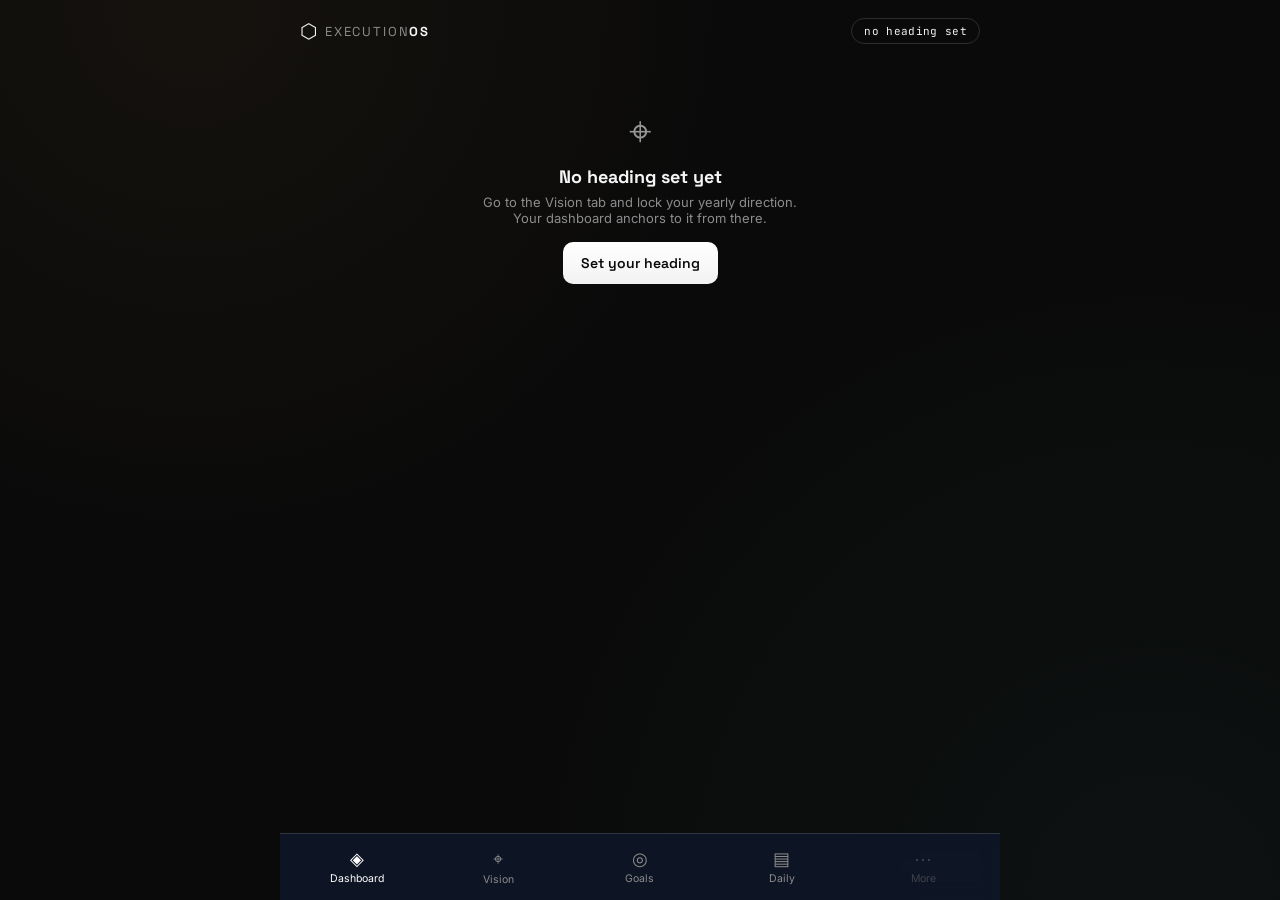
==== index.html @ 9ea79d82 "Update index.html" ====
<!DOCTYPE html>
<html lang="en">
<head>
<meta charset="UTF-8" />
<meta name="viewport" content="width=device-width, initial-scale=1, viewport-fit=cover" />
<meta name="theme-color" content="#0A0A0A" />
<title>Execution OS</title>
<link rel="manifest" href="manifest.json" />
<link rel="icon" href="icons/icon-192.png" />
<link rel="stylesheet" href="css/style.css" />
</head>
<body>

  <div class="app-shell">

    <header class="topbar">
      <div class="brand">
        <span class="brand-mark">⬡</span>
        <span class="brand-name">EXECUTION<strong>OS</strong></span>
      </div>
      <div class="drift-pill" id="driftPill">no heading set</div>
    </header>

    <main id="view" class="view" role="main"></main>

    <nav class="tabbar" id="tabbar" aria-label="Primary">
      <button class="tab active" data-route="dashboard">
        <span class="tab-icon">◈</span><span>Dashboard</span>
      </button>
      <button class="tab" data-route="vision">
        <span class="tab-icon">⌖</span><span>Vision</span>
      </button>
      <button class="tab" data-route="goals">
        <span class="tab-icon">◎</span><span>Goals</span>
      </button>
      <button class="tab" data-route="daily">
        <span class="tab-icon">▤</span><span>Daily</span>
      </button>
      <button class="tab locked" data-route="more">
        <span class="tab-icon">⋯</span><span>More</span>
      </button>
    </nav>

  </div>

  <template id="tpl-locked">
    <div class="module-locked">
      <div class="locked-glyph">◌</div>
      <h2></h2>
      <p>This module builds on the same foundation and ships next, module by module.</p>
    </div>
  </template>

  <script src="js/storage.js"></script>
  <script src="js/vision.js"></script>
  <script src="js/goals.js"></script>
  <script src="js/daily.js"></script>
  <script src="js/dashboard.js"></script>
  <script src="js/app.js"></script>
  <script>
    if ('serviceWorker' in navigator) {
      window.addEventListener('load', () => navigator.serviceWorker.register('sw.js').catch(()=>{}));
    }
  </script>
</body>
</html>
---- css/style.css ----
@import url('https://fonts.googleapis.com/css2?family=Space+Grotesk:wght@500;600;700&family=Inter:wght@400;500;600&family=JetBrains+Mono:wght@400;500;600&display=swap');

:root{
  --ink: #0A0A0A;
  --panel: #141414;
  --panel-raised: #1E1E1E;
  --brass: #F2F2F2;
  --amber: #FFFFFF;
  --teal: #B0B0B0;
  --text: #F5F5F5;
  --text-dim: #8C8C8C;
  --danger: #D6D6D6;
  --border: rgba(255,255,255,0.14);
  --radius: 14px;
  --font-display: 'Space Grotesk', sans-serif;
  --font-body: 'Inter', sans-serif;
  --font-mono: 'JetBrains Mono', monospace;
}

*{ box-sizing: border-box; }
html,body{ height:100%; }
body{
  margin:0;
  background: var(--ink);
  background-image:
    radial-gradient(circle at 15% 0%, rgba(200,149,80,0.06), transparent 40%),
    radial-gradient(circle at 90% 100%, rgba(76,140,140,0.06), transparent 45%);
  color: var(--text);
  font-family: var(--font-body);
  -webkit-font-smoothing: antialiased;
}

button{ font-family: inherit; }

.app-shell{
  max-width: 720px;
  margin: 0 auto;
  min-height: 100vh;
  display: flex;
  flex-direction: column;
  position: relative;
}

/* ---------- Top bar ---------- */
.topbar{
  display:flex;
  align-items:center;
  justify-content:space-between;
  padding: 18px 20px 14px;
}
.brand{ display:flex; align-items:center; gap:8px; }
.brand-mark{ color: var(--brass); font-size: 20px; }
.brand-name{
  font-family: var(--font-display);
  font-size: 13px;
  letter-spacing: 0.14em;
  color: var(--text-dim);
}
.brand-name strong{ color: var(--text); font-weight:700; }
.drift-pill{
  font-family: var(--font-mono);
  font-size: 11px;
  color: var(--brass);
  border: 1px solid var(--border);
  border-radius: 999px;
  padding: 5px 12px;
  letter-spacing: 0.03em;
  white-space: nowrap;
}

/* ---------- View ---------- */
.view{
  flex: 1;
  padding: 8px 20px 100px;
  animation: fadeIn .25s ease;
}
@keyframes fadeIn{ from{ opacity:0; transform: translateY(4px);} to{opacity:1; transform:none;} }
@media (prefers-reduced-motion: reduce){
  .view{ animation:none; }
}

/* ---------- Tab bar ---------- */
.tabbar{
  position: sticky;
  bottom:0;
  display:flex;
  background: rgba(15,22,38,0.92);
  backdrop-filter: blur(10px);
  border-top: 1px solid var(--border);
  padding: 8px 6px calc(8px + env(safe-area-inset-bottom));
}
.tab{
  flex:1;
  background:none;
  border:none;
  color: var(--text-dim);
  display:flex;
  flex-direction:column;
  align-items:center;
  gap:3px;
  font-size: 10.5px;
  padding: 6px 2px;
  border-radius: 10px;
  cursor:pointer;
  transition: color .15s ease;
}
.tab-icon{ font-size: 18px; }
.tab.active{ color: var(--amber); }
.tab.locked{ opacity: .38; }
.tab:focus-visible, button:focus-visible, input:focus-visible, textarea:focus-visible{
  outline: 2px solid var(--amber);
  outline-offset: 2px;
}

/* ---------- Shared components ---------- */
.card{
  background: var(--panel);
  border: 1px solid var(--border);
  border-radius: var(--radius);
  padding: 20px;
  margin-bottom: 14px;
}
.eyebrow{
  font-family: var(--font-mono);
  font-size: 11px;
  letter-spacing: 0.1em;
  text-transform: uppercase;
  color: var(--teal);
  margin: 0 0 8px;
}
h1,h2,h3{ font-family: var(--font-display); margin:0; color: var(--text); }
.btn{
  font-family: var(--font-display);
  font-weight: 600;
  font-size: 14px;
  border: 1px solid var(--border);
  background: var(--panel-raised);
  color: var(--text);
  padding: 12px 18px;
  border-radius: 10px;
  cursor: pointer;
}
.btn-primary{
  background: linear-gradient(180deg, var(--amber), var(--brass));
  color: #0A0A0A;
  border: none;
}
.btn:active{ transform: scale(0.98); }
textarea, input[type=text]{
  width:100%;
  background: var(--ink);
  border: 1px solid var(--border);
  color: var(--text);
  border-radius: 10px;
  padding: 12px 14px;
  font-family: var(--font-body);
  font-size: 14.5px;
  resize: vertical;
}

/* ---------- Vision / Dashboard specific ---------- */
.bearing-ring{
  display:flex;
  align-items:center;
  justify-content:center;
  margin: 18px 0 6px;
}
.bearing-number{
  font-family: var(--font-mono);
  font-size: 34px;
  fill: var(--text);
}
.bearing-label{
  font-family: var(--font-mono);
  font-size: 9px;
  fill: var(--text-dim);
  letter-spacing: 0.08em;
}

.heading-statement{
  font-family: var(--font-display);
  font-size: 22px;
  line-height: 1.35;
  color: var(--text);
  margin: 6px 0 16px;
}
.direction-list{ list-style:none; margin:0; padding:0; display:flex; flex-direction:column; gap:8px; }
.direction-item{
  display:flex;
  align-items:center;
  gap:10px;
  font-size: 14px;
  padding: 10px 12px;
  background: var(--panel-raised);
  border-radius: 10px;
  border: 1px solid var(--border);
}
.direction-item .marker{ color: var(--brass); font-family: var(--font-mono); font-size:12px; }

.module-locked{
  text-align:center;
  padding: 60px 20px;
  color: var(--text-dim);
}
.locked-glyph{ font-size: 40px; color: var(--brass); opacity:.6; margin-bottom: 10px; }
.module-locked h2{ font-size: 18px; margin-bottom: 6px; color: var(--text); }
.module-locked p{ font-size: 13px; max-width: 320px; margin: 0 auto; }

.form-row{ margin-bottom: 14px; }
.form-row label{
  display:block;
  font-family: var(--font-mono);
  font-size: 11px;
  letter-spacing: .05em;
  color: var(--text-dim);
  margin-bottom: 6px;
}
.dir-input-row{ display:flex; gap:8px; margin-bottom:8px; }
.dir-input-row input{ flex:1; }
.icon-btn{
  background: var(--panel-raised);
  border: 1px solid var(--border);
  color: var(--text-dim);
  border-radius: 8px;
  width: 38px;
  cursor:pointer;
  font-size: 16px;
}
.empty-state{ color: var(--text-dim); font-size: 13px; text-align:center; padding: 20px 0; }

.realign-actions{ display:flex; gap:10px; margin-top: 14px; }
.realign-actions .btn{ flex:1; }
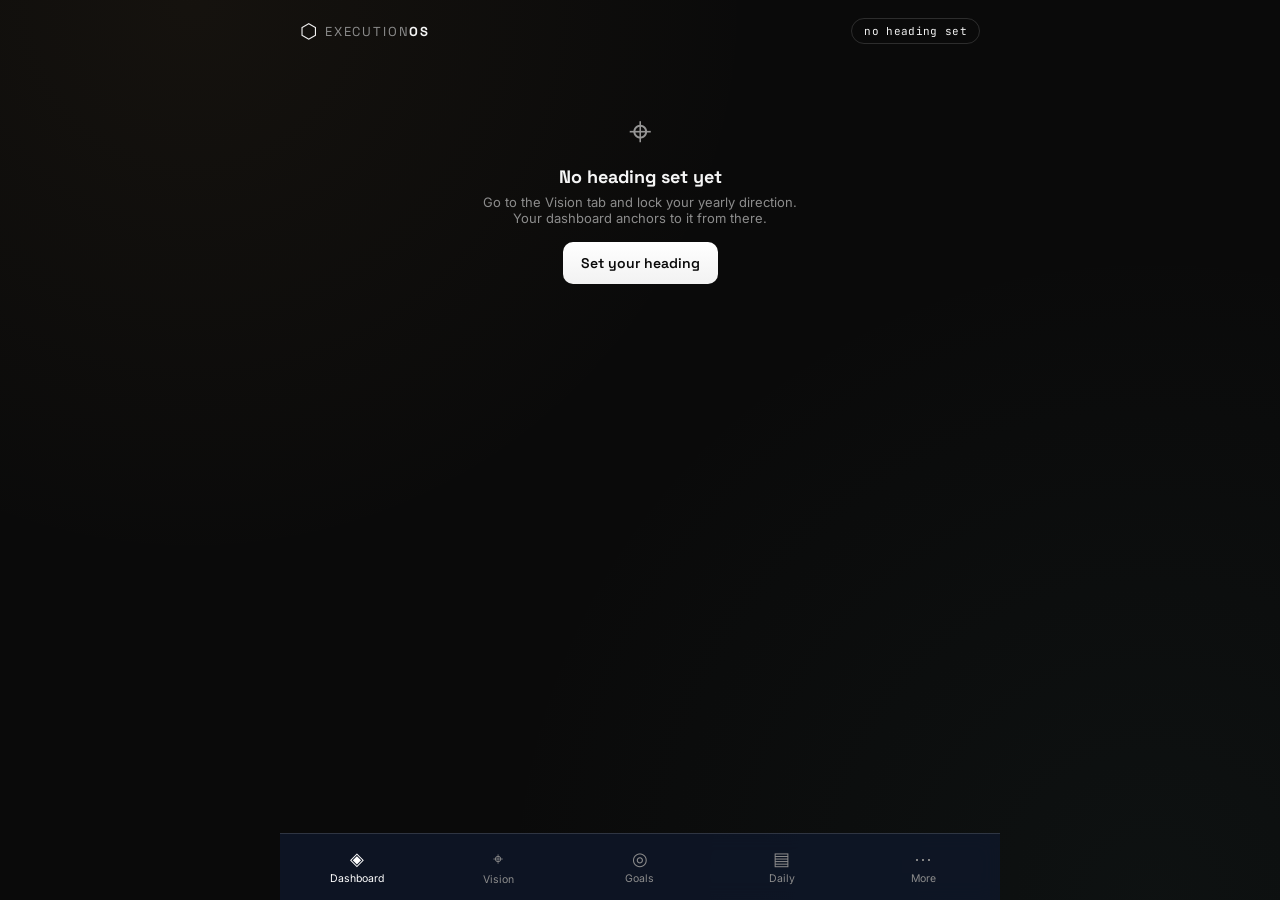
==== commit a99bb362: "Update index.html" ====
--- a/index.html
+++ b/index.html
@@ -36,7 +36,7 @@
       <button class="tab" data-route="daily">
         <span class="tab-icon">▤</span><span>Daily</span>
       </button>
-      <button class="tab locked" data-route="more">
+      <button class="tab" data-route="more">
         <span class="tab-icon">⋯</span><span>More</span>
       </button>
     </nav>
@@ -55,6 +55,7 @@
   <script src="js/vision.js"></script>
   <script src="js/goals.js"></script>
   <script src="js/daily.js"></script>
+  <script src="js/more.js"></script>
   <script src="js/dashboard.js"></script>
   <script src="js/app.js"></script>
   <script>
--- a/css/style.css
+++ b/css/style.css
@@ -230,3 +230,94 @@
 
 .realign-actions{ display:flex; gap:10px; margin-top: 14px; }
 .realign-actions .btn{ flex:1; }
+
+/* ---------- Goals module ---------- */
+.form-row-split{ display:flex; gap:10px; }
+.form-row-split .form-row{ flex:1; }
+select{
+  width:100%;
+  background: var(--ink);
+  border: 1px solid var(--border);
+  color: var(--text);
+  border-radius: 10px;
+  padding: 12px 14px;
+  font-family: var(--font-body);
+  font-size: 14.5px;
+}
+input[type=date]{
+  width:100%;
+  background: var(--ink);
+  border: 1px solid var(--border);
+  color: var(--text);
+  border-radius: 10px;
+  padding: 11px 14px;
+  font-family: var(--font-body);
+  font-size: 14px;
+}
+input[type=range]{ width:100%; accent-color: var(--amber); }
+
+.goal-card{ padding: 16px 18px; }
+.goal-top{ display:flex; align-items:flex-start; justify-content:space-between; }
+.badges{ display:flex; gap:6px; flex-wrap:wrap; }
+.goal-actions{ display:flex; gap:6px; }
+.badge{
+  font-family: var(--font-mono);
+  font-size: 10px;
+  letter-spacing: .04em;
+  padding: 4px 9px;
+  border-radius: 999px;
+  border: 1px solid var(--border);
+  color: var(--text-dim);
+}
+.pri-high{ color: var(--text); border-color: var(--text); }
+.pri-medium{ color: var(--text-dim); }
+.pri-low{ color: var(--text-dim); opacity:.7; }
+.status-completed{ color: var(--ink); background: var(--amber); border-color: var(--amber); }
+.status-in-progress{ color: var(--text); border-color: var(--border); }
+.status-blocked{ color: var(--text); border-style: dashed; }
+.status-not-started{ color: var(--text-dim); }
+
+.progress-row{ display:flex; align-items:center; gap:10px; margin: 8px 0 10px; }
+.progress-track{
+  flex:1;
+  height: 6px;
+  background: var(--panel-raised);
+  border-radius: 999px;
+  overflow:hidden;
+}
+.progress-fill{ height:100%; background: var(--amber); border-radius:999px; }
+.progress-pct{ font-family: var(--font-mono); font-size: 11px; color: var(--text-dim); width: 34px; text-align:right; }
+
+.goal-meta{ font-family: var(--font-mono); font-size: 11px; color: var(--text-dim); }
+.goal-notes{ font-size: 12.5px; color: var(--text-dim); margin: 8px 0 0; border-top: 1px solid var(--border); padding-top: 8px; }
+
+/* ---------- Daily module ---------- */
+.date-nav{
+  display:flex;
+  align-items:center;
+  justify-content:space-between;
+  margin-bottom: 14px;
+}
+.date-display{ text-align:center; }
+.date-main{ font-family: var(--font-display); font-size: 16px; }
+.date-sub{ font-family: var(--font-mono); font-size: 10px; color: var(--text-dim); margin-top:2px; }
+.date-sub.link{ background:none; border:none; text-decoration: underline; cursor:pointer; }
+.date-nav .icon-btn{ width: 36px; height: 36px; font-size: 18px; }
+.date-nav .icon-btn:disabled{ opacity:.3; cursor:default; }
+
+.task-row{
+  display:flex;
+  align-items:center;
+  gap:10px;
+  padding: 10px 4px;
+  border-bottom: 1px solid var(--border);
+  cursor:pointer;
+}
+.task-row:last-child{ border-bottom:none; }
+.task-row input[type=checkbox]{
+  width:18px; height:18px;
+  accent-color: var(--amber);
+  flex-shrink:0;
+}
+.task-text{ flex:1; font-size: 14px; }
+.task-text.done{ color: var(--text-dim); text-decoration: line-through; }
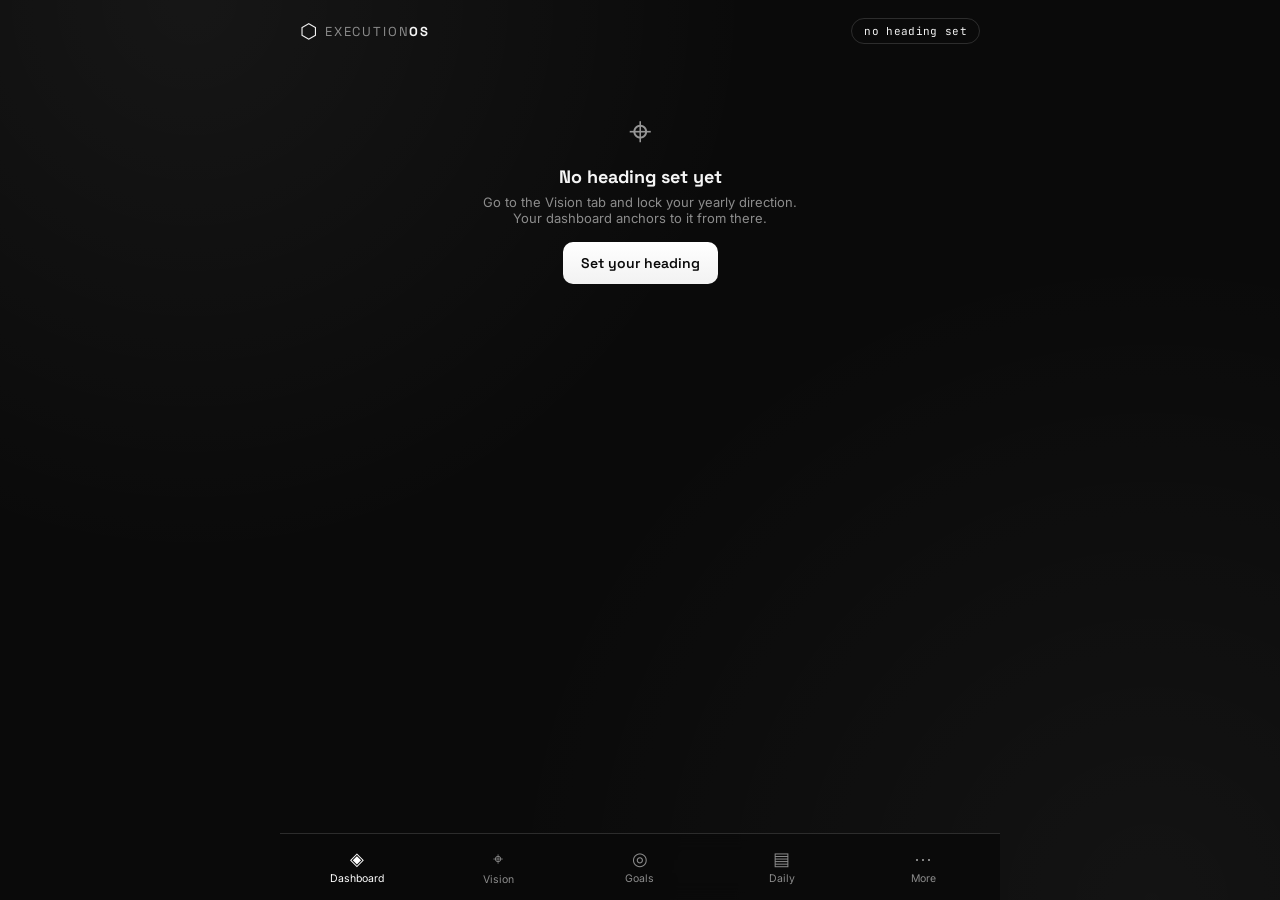
==== commit 1b733811: "Update index.html" ====
--- a/index.html
+++ b/index.html
@@ -55,6 +55,8 @@
   <script src="js/vision.js"></script>
   <script src="js/goals.js"></script>
   <script src="js/daily.js"></script>
+  <script src="js/learning.js"></script>
+  <script src="js/shipping.js"></script>
   <script src="js/more.js"></script>
   <script src="js/dashboard.js"></script>
   <script src="js/app.js"></script>
--- a/css/style.css
+++ b/css/style.css
@@ -23,8 +23,8 @@
   margin:0;
   background: var(--ink);
   background-image:
-    radial-gradient(circle at 15% 0%, rgba(200,149,80,0.06), transparent 40%),
-    radial-gradient(circle at 90% 100%, rgba(76,140,140,0.06), transparent 45%);
+    radial-gradient(circle at 15% 0%, rgba(255,255,255,0.05), transparent 40%),
+    radial-gradient(circle at 90% 100%, rgba(255,255,255,0.04), transparent 45%);
   color: var(--text);
   font-family: var(--font-body);
   -webkit-font-smoothing: antialiased;
@@ -84,7 +84,7 @@
   position: sticky;
   bottom:0;
   display:flex;
-  background: rgba(15,22,38,0.92);
+  background: rgba(10,10,10,0.92);
   backdrop-filter: blur(10px);
   border-top: 1px solid var(--border);
   padding: 8px 6px calc(8px + env(safe-area-inset-bottom));
@@ -276,6 +276,8 @@
 .status-in-progress{ color: var(--text); border-color: var(--border); }
 .status-blocked{ color: var(--text); border-style: dashed; }
 .status-not-started{ color: var(--text-dim); }
+.status-shipped{ color: var(--ink); background: var(--amber); border-color: var(--amber); }
+.status-abandoned{ color: var(--text-dim); text-decoration: line-through; }
 
 .progress-row{ display:flex; align-items:center; gap:10px; margin: 8px 0 10px; }
 .progress-track{
@@ -321,3 +323,33 @@
 }
 .task-text{ flex:1; font-size: 14px; }
 .task-text.done{ color: var(--text-dim); text-decoration: line-through; }
+
+/* ---------- More hub ---------- */
+.more-list{ display:flex; flex-direction:column; gap:8px; }
+.more-row{
+  display:flex;
+  align-items:center;
+  gap:12px;
+  width:100%;
+  text-align:left;
+  background: var(--panel);
+  border: 1px solid var(--border);
+  border-radius: var(--radius);
+  padding: 14px 16px;
+  cursor:pointer;
+  color: var(--text);
+}
+.more-row.unbuilt{ opacity:.7; }
+.more-icon{ font-size: 20px; width: 28px; text-align:center; color: var(--amber); flex-shrink:0; }
+.more-text{ flex:1; display:flex; flex-direction:column; gap:2px; }
+.more-label{ font-family: var(--font-display); font-size: 14.5px; }
+.more-desc{ font-size: 11.5px; color: var(--text-dim); }
+.more-status{
+  font-family: var(--font-mono);
+  font-size: 9px;
+  color: var(--text-dim);
+  border: 1px solid var(--border);
+  border-radius: 999px;
+  padding: 3px 8px;
+  letter-spacing: .05em;
+}
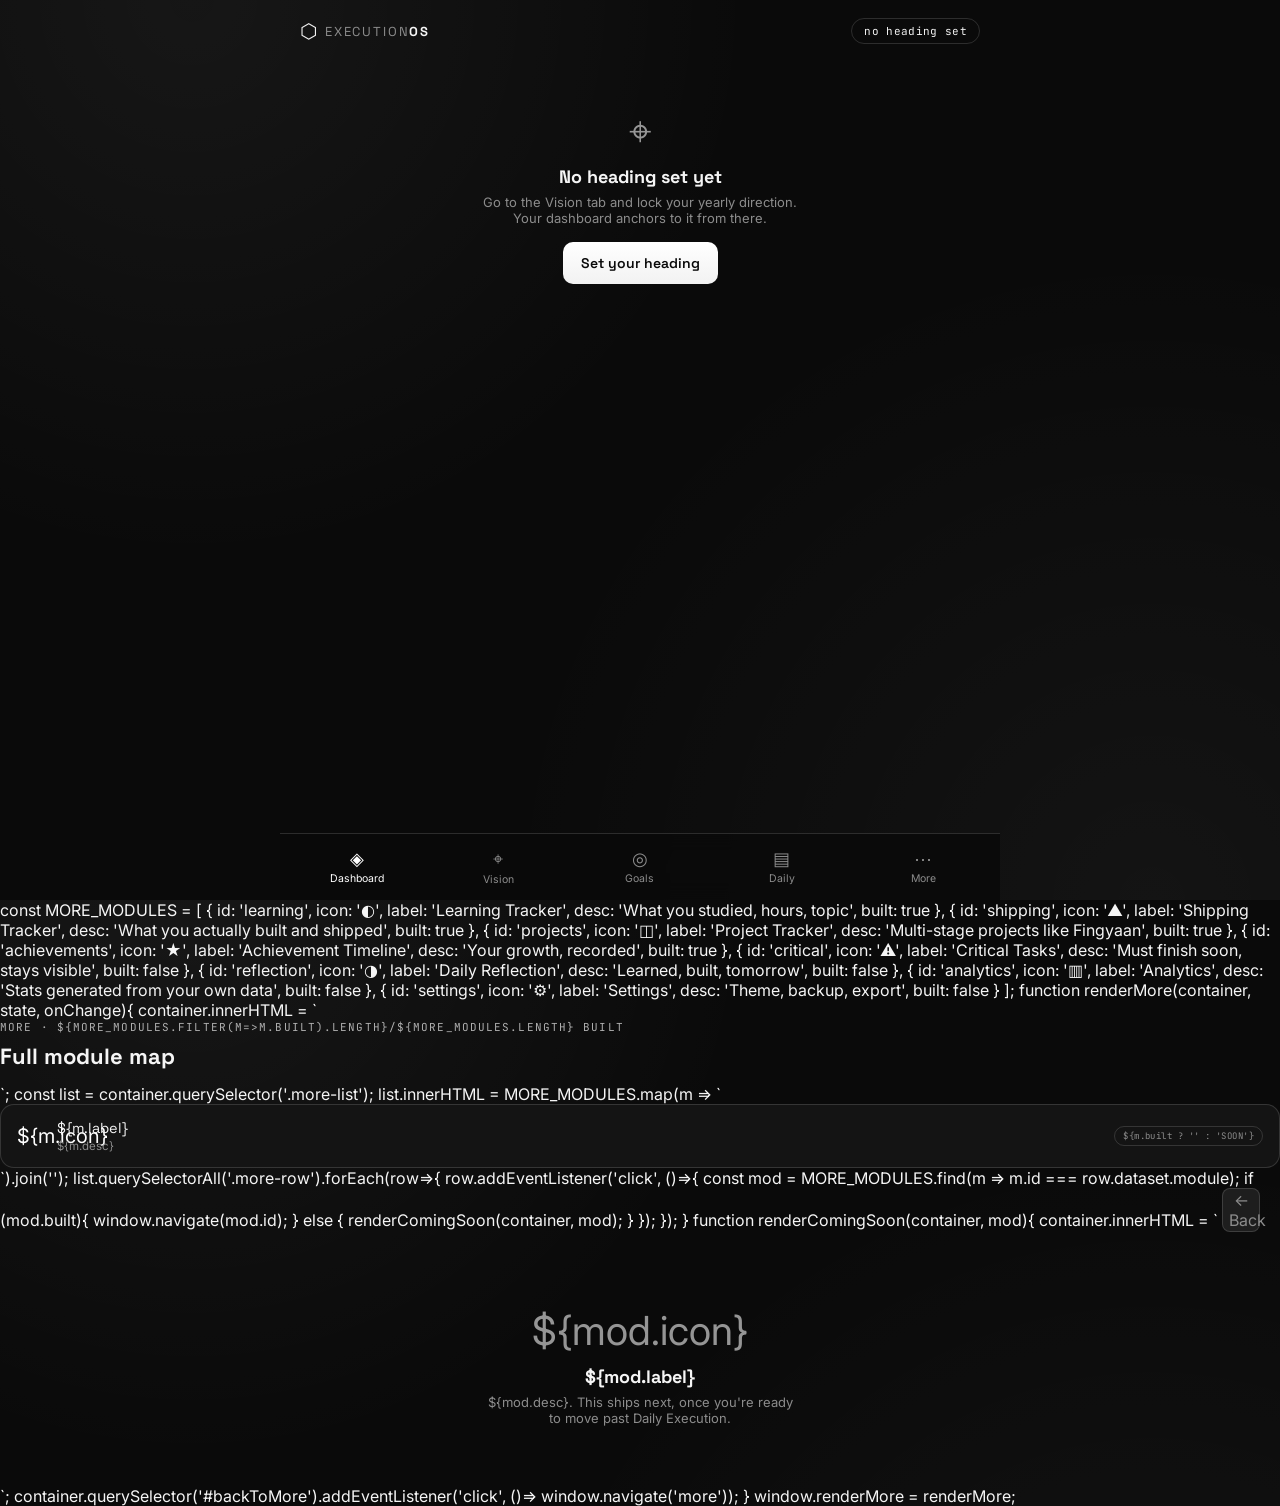
==== commit 859fe965: "Update index.html" ====
--- a/index.html
+++ b/index.html
@@ -57,6 +57,8 @@
   <script src="js/daily.js"></script>
   <script src="js/learning.js"></script>
   <script src="js/shipping.js"></script>
+  <script src="js/projects.js"></script>
+  <script src="js/achievements.js"></script>
   <script src="js/more.js"></script>
   <script src="js/dashboard.js"></script>
   <script src="js/app.js"></script>
@@ -67,3 +69,59 @@
   </script>
 </body>
 </html>
+
+const MORE_MODULES = [
+  { id: 'learning', icon: '◐', label: 'Learning Tracker', desc: 'What you studied, hours, topic', built: true },
+  { id: 'shipping', icon: '▲', label: 'Shipping Tracker', desc: 'What you actually built and shipped', built: true },
+  { id: 'projects', icon: '◫', label: 'Project Tracker', desc: 'Multi-stage projects like Fingyaan', built: true },
+  { id: 'achievements', icon: '★', label: 'Achievement Timeline', desc: 'Your growth, recorded', built: true },
+  { id: 'critical', icon: '⚠', label: 'Critical Tasks', desc: 'Must finish soon, stays visible', built: false },
+  { id: 'reflection', icon: '◑', label: 'Daily Reflection', desc: 'Learned, built, tomorrow', built: false },
+  { id: 'analytics', icon: '▥', label: 'Analytics', desc: 'Stats generated from your own data', built: false },
+  { id: 'settings', icon: '⚙', label: 'Settings', desc: 'Theme, backup, export', built: false }
+];
+
+function renderMore(container, state, onChange){
+  container.innerHTML = `
+    <p class="eyebrow">More · ${MORE_MODULES.filter(m=>m.built).length}/${MORE_MODULES.length} built</p>
+    <h1 style="font-size:22px; margin-bottom:14px;">Full module map</h1>
+    <div class="more-list"></div>
+  `;
+
+  const list = container.querySelector('.more-list');
+  list.innerHTML = MORE_MODULES.map(m => `
+    <button class="more-row ${m.built ? '' : 'unbuilt'}" data-module="${m.id}">
+      <span class="more-icon">${m.icon}</span>
+      <span class="more-text">
+        <span class="more-label">${m.label}</span>
+        <span class="more-desc">${m.desc}</span>
+      </span>
+      <span class="more-status">${m.built ? '' : 'SOON'}</span>
+    </button>
+  `).join('');
+
+  list.querySelectorAll('.more-row').forEach(row=>{
+    row.addEventListener('click', ()=>{
+      const mod = MORE_MODULES.find(m => m.id === row.dataset.module);
+      if (mod.built){
+        window.navigate(mod.id);
+      } else {
+        renderComingSoon(container, mod);
+      }
+    });
+  });
+}
+
+function renderComingSoon(container, mod){
+  container.innerHTML = `
+    <button class="icon-btn" id="backToMore" style="margin-bottom:14px;">← Back</button>
+    <div class="module-locked">
+      <div class="locked-glyph">${mod.icon}</div>
+      <h2>${mod.label}</h2>
+      <p>${mod.desc}. This ships next, once you're ready to move past Daily Execution.</p>
+    </div>
+  `;
+  container.querySelector('#backToMore').addEventListener('click', ()=> window.navigate('more'));
+}
+
+window.renderMore = renderMore;
--- a/css/style.css
+++ b/css/style.css
@@ -353,3 +353,42 @@
   padding: 3px 8px;
   letter-spacing: .05em;
 }
+
+/* ---------- Projects module ---------- */
+.stage-list{ margin-top: 10px; border-top: 1px solid var(--border); padding-top: 6px; }
+
+const CACHE = 'execos-v7';
+const ASSETS = [
+  './',
+  './index.html',
+  './css/style.css',
+  './js/storage.js',
+  './js/vision.js',
+  './js/goals.js',
+  './js/daily.js',
+  './js/learning.js',
+  './js/shipping.js',
+  './js/projects.js',
+  './js/more.js',
+  './js/dashboard.js',
+  './js/app.js',
+  './manifest.json'
+];
+
+self.addEventListener('install', (e)=>{
+  e.waitUntil(caches.open(CACHE).then(c => c.addAll(ASSETS)));
+  self.skipWaiting();
+});
+
+self.addEventListener('activate', (e)=>{
+  e.waitUntil(
+    caches.keys().then(keys => Promise.all(keys.filter(k => k !== CACHE).map(k => caches.delete(k))))
+  );
+  self.clients.claim();
+});
+
+self.addEventListener('fetch', (e)=>{
+  e.respondWith(
+    caches.match(e.request).then(cached => cached || fetch(e.request).catch(()=> caches.match('./index.html')))
+  );
+});
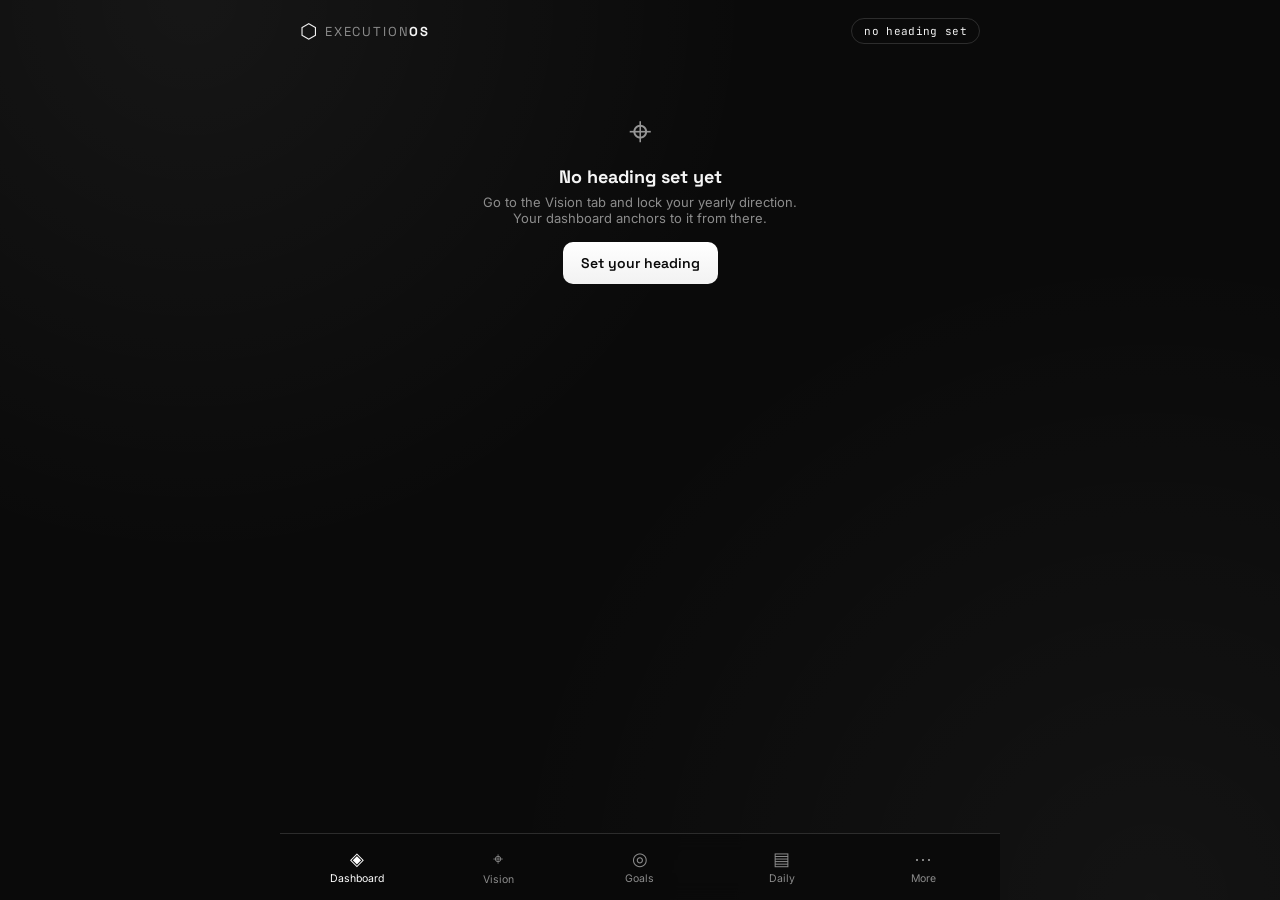
==== commit 5216a6c0: "Update index.html" ====
--- a/index.html
+++ b/index.html
@@ -59,6 +59,7 @@
   <script src="js/shipping.js"></script>
   <script src="js/projects.js"></script>
   <script src="js/achievements.js"></script>
+  <script src="js/critical.js"></script>
   <script src="js/more.js"></script>
   <script src="js/dashboard.js"></script>
   <script src="js/app.js"></script>
@@ -69,59 +70,3 @@
   </script>
 </body>
 </html>
-
-const MORE_MODULES = [
-  { id: 'learning', icon: '◐', label: 'Learning Tracker', desc: 'What you studied, hours, topic', built: true },
-  { id: 'shipping', icon: '▲', label: 'Shipping Tracker', desc: 'What you actually built and shipped', built: true },
-  { id: 'projects', icon: '◫', label: 'Project Tracker', desc: 'Multi-stage projects like Fingyaan', built: true },
-  { id: 'achievements', icon: '★', label: 'Achievement Timeline', desc: 'Your growth, recorded', built: true },
-  { id: 'critical', icon: '⚠', label: 'Critical Tasks', desc: 'Must finish soon, stays visible', built: false },
-  { id: 'reflection', icon: '◑', label: 'Daily Reflection', desc: 'Learned, built, tomorrow', built: false },
-  { id: 'analytics', icon: '▥', label: 'Analytics', desc: 'Stats generated from your own data', built: false },
-  { id: 'settings', icon: '⚙', label: 'Settings', desc: 'Theme, backup, export', built: false }
-];
-
-function renderMore(container, state, onChange){
-  container.innerHTML = `
-    <p class="eyebrow">More · ${MORE_MODULES.filter(m=>m.built).length}/${MORE_MODULES.length} built</p>
-    <h1 style="font-size:22px; margin-bottom:14px;">Full module map</h1>
-    <div class="more-list"></div>
-  `;
-
-  const list = container.querySelector('.more-list');
-  list.innerHTML = MORE_MODULES.map(m => `
-    <button class="more-row ${m.built ? '' : 'unbuilt'}" data-module="${m.id}">
-      <span class="more-icon">${m.icon}</span>
-      <span class="more-text">
-        <span class="more-label">${m.label}</span>
-        <span class="more-desc">${m.desc}</span>
-      </span>
-      <span class="more-status">${m.built ? '' : 'SOON'}</span>
-    </button>
-  `).join('');
-
-  list.querySelectorAll('.more-row').forEach(row=>{
-    row.addEventListener('click', ()=>{
-      const mod = MORE_MODULES.find(m => m.id === row.dataset.module);
-      if (mod.built){
-        window.navigate(mod.id);
-      } else {
-        renderComingSoon(container, mod);
-      }
-    });
-  });
-}
-
-function renderComingSoon(container, mod){
-  container.innerHTML = `
-    <button class="icon-btn" id="backToMore" style="margin-bottom:14px;">← Back</button>
-    <div class="module-locked">
-      <div class="locked-glyph">${mod.icon}</div>
-      <h2>${mod.label}</h2>
-      <p>${mod.desc}. This ships next, once you're ready to move past Daily Execution.</p>
-    </div>
-  `;
-  container.querySelector('#backToMore').addEventListener('click', ()=> window.navigate('more'));
-}
-
-window.renderMore = renderMore;
--- a/css/style.css
+++ b/css/style.css
@@ -357,38 +357,23 @@
 /* ---------- Projects module ---------- */
 .stage-list{ margin-top: 10px; border-top: 1px solid var(--border); padding-top: 6px; }
 
-const CACHE = 'execos-v7';
-const ASSETS = [
-  './',
-  './index.html',
-  './css/style.css',
-  './js/storage.js',
-  './js/vision.js',
-  './js/goals.js',
-  './js/daily.js',
-  './js/learning.js',
-  './js/shipping.js',
-  './js/projects.js',
-  './js/more.js',
-  './js/dashboard.js',
-  './js/app.js',
-  './manifest.json'
-];
-
-self.addEventListener('install', (e)=>{
-  e.waitUntil(caches.open(CACHE).then(c => c.addAll(ASSETS)));
-  self.skipWaiting();
-});
-
-self.addEventListener('activate', (e)=>{
-  e.waitUntil(
-    caches.keys().then(keys => Promise.all(keys.filter(k => k !== CACHE).map(k => caches.delete(k))))
-  );
-  self.clients.claim();
-});
-
-self.addEventListener('fetch', (e)=>{
-  e.respondWith(
-    caches.match(e.request).then(cached => cached || fetch(e.request).catch(()=> caches.match('./index.html')))
-  );
-});
+/* ---------- Achievement timeline ---------- */
+.timeline{ position:relative; padding-left: 20px; }
+.timeline::before{
+  content:'';
+  position:absolute;
+  left: 5px; top: 6px; bottom: 6px;
+  width: 1px;
+  background: var(--border);
+}
+.timeline-item{ position:relative; margin-bottom: 18px; }
+.timeline-dot{
+  position:absolute;
+  left: -20px; top: 4px;
+  width: 10px; height: 10px;
+  border-radius: 50%;
+  background: var(--amber);
+  border: 2px solid var(--ink);
+}
+.timeline-top{ display:flex; align-items:center; justify-content:space-between; }
+.timeline-content{ padding-bottom: 4px; }
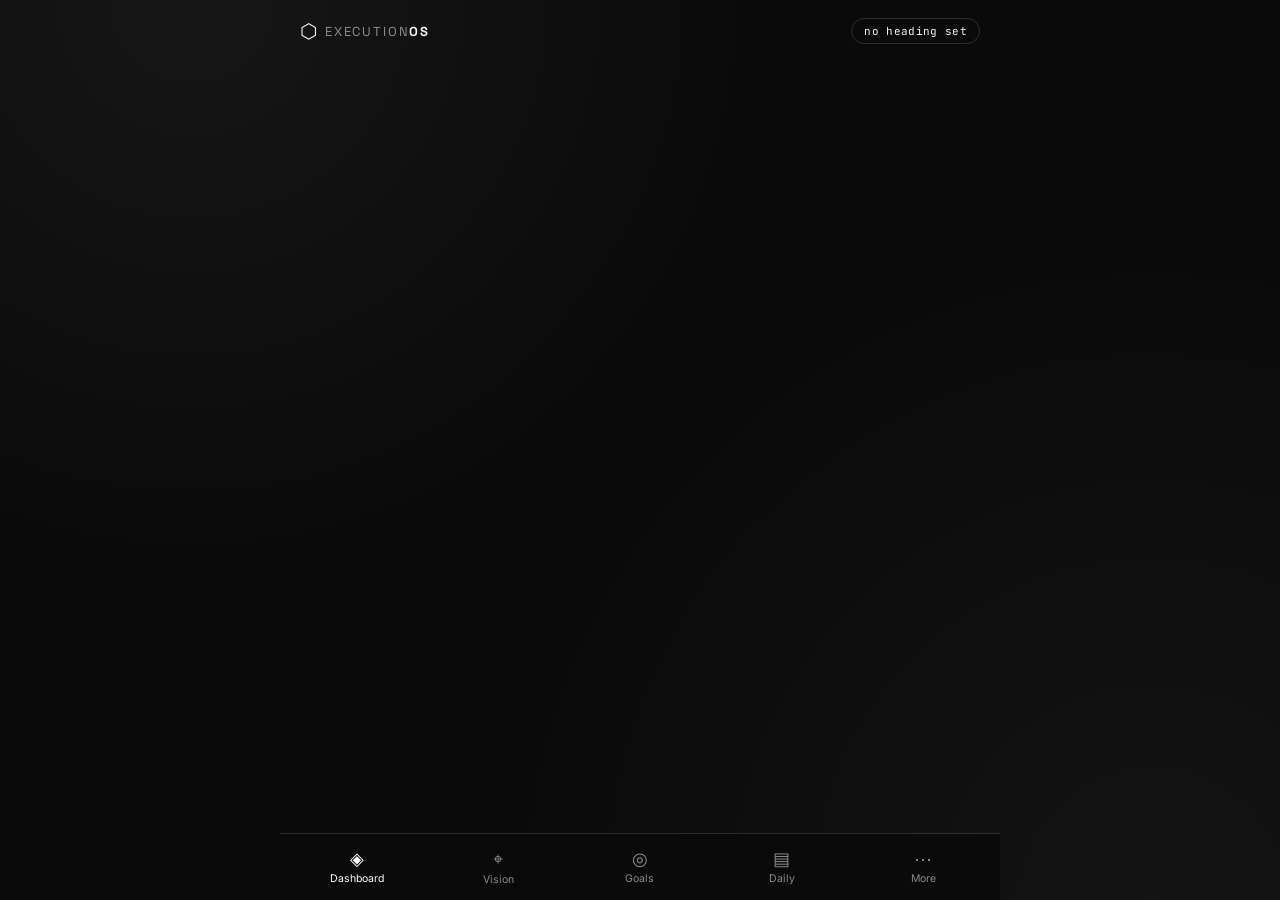
==== commit 59773579: "Update index.html" ====
--- a/index.html
+++ b/index.html
@@ -60,8 +60,11 @@
   <script src="js/projects.js"></script>
   <script src="js/achievements.js"></script>
   <script src="js/critical.js"></script>
+  <script src="js/reflection.js"></script>
   <script src="js/more.js"></script>
   <script src="js/dashboard.js"></script>
+  <script src="js/analytics.js"></script>
+  <script src="js/settings.js"></script>
   <script src="js/app.js"></script>
   <script>
     if ('serviceWorker' in navigator) {
--- a/css/style.css
+++ b/css/style.css
@@ -377,3 +377,17 @@
 }
 .timeline-top{ display:flex; align-items:center; justify-content:space-between; }
 .timeline-content{ padding-bottom: 4px; }
+
+/* ---------- Critical banner on dashboard ---------- */
+.critical-banner{ border-color: var(--danger); border-style: dashed; }
+.critical-line{
+  font-size: 13.5px;
+  padding: 6px 0;
+  border-bottom: 1px solid var(--border);
+}
+.critical-line:last-of-type{ border-bottom: none; }
+
+/* ---------- Analytics ---------- */
+.lvs-row{ display:flex; align-items:center; gap:10px; margin-bottom:10px; }
+.lvs-row:last-child{ margin-bottom:0; }
+.lvs-label{ font-size:12px; color:var(--text-dim); width:90px; flex-shrink:0; }
